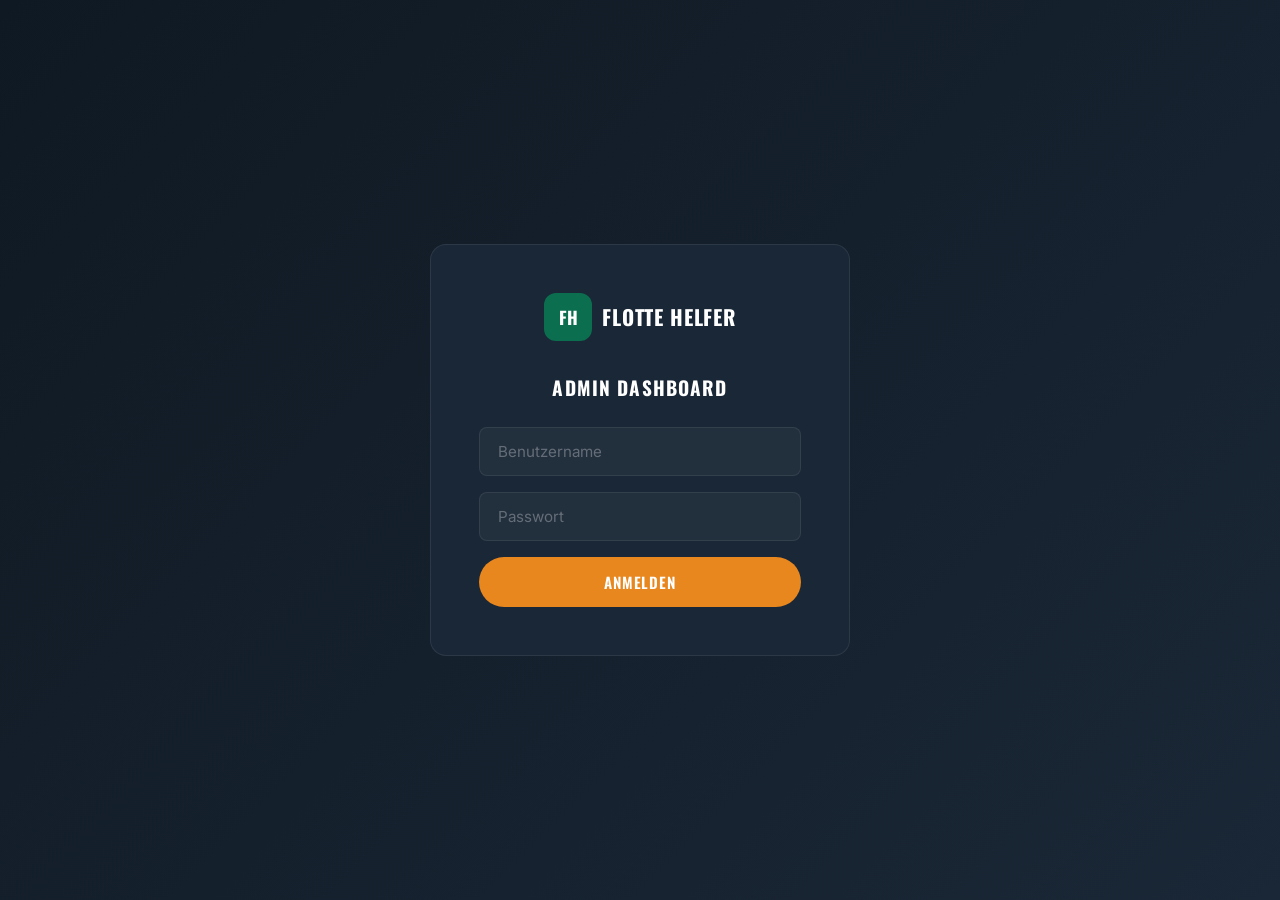
==== admin.html @ 65132338 "Initial commit: Flotte Helfer complete website - Full single-page website (index.html) with 19 secti" ====
<!DOCTYPE html>
<html lang="de">
<head>
  <meta charset="UTF-8">
  <meta name="viewport" content="width=device-width, initial-scale=1.0">
  <title>Flotte Helfer - Admin Dashboard</title>
  <meta name="robots" content="noindex, nofollow">
  <link rel="preconnect" href="https://fonts.googleapis.com">
  <link rel="preconnect" href="https://fonts.gstatic.com" crossorigin>
  <link href="https://fonts.googleapis.com/css2?family=Inter:wght@400;500;600;700&family=Oswald:wght@400;500;600;700&display=swap" rel="stylesheet">
  <style>
    :root {
      --primary: #0B6E4F;
      --primary-dark: #084D38;
      --accent: #E8871E;
      --secondary: #1A8A8A;
      --dark: #0F1923;
      --dark-2: #1a2736;
      --dark-3: #2a3a4a;
      --gold: #F5C518;
      --light: #F7F9FC;
      --white: #ffffff;
      --border: rgba(255,255,255,0.08);
      --text: #94a3b8;
      --radius: 16px;
      --radius-sm: 8px;
      --transition: 0.3s cubic-bezier(0.4, 0, 0.2, 1);
      --font-heading: 'Oswald', sans-serif;
      --font-body: 'Inter', sans-serif;
    }

    *, *::before, *::after { box-sizing: border-box; margin: 0; padding: 0; }

    body {
      font-family: var(--font-body);
      background: var(--dark);
      color: var(--text);
      min-height: 100vh;
      line-height: 1.6;
    }

    /* ========== LOGIN ========== */
    .login-screen {
      min-height: 100vh;
      display: flex;
      align-items: center;
      justify-content: center;
      padding: 24px;
      background: linear-gradient(135deg, var(--dark) 0%, var(--dark-2) 100%);
    }

    .login-card {
      background: var(--dark-2);
      border: 1px solid var(--border);
      border-radius: var(--radius);
      padding: 48px;
      width: 100%;
      max-width: 420px;
      text-align: center;
    }

    .login-logo {
      display: inline-flex;
      align-items: center;
      gap: 10px;
      margin-bottom: 32px;
    }

    .login-logo .logo-icon {
      display: inline-flex;
      align-items: center;
      justify-content: center;
      width: 48px;
      height: 48px;
      background: var(--primary);
      color: var(--white);
      font-family: var(--font-heading);
      font-weight: 700;
      font-size: 1.1rem;
      border-radius: 12px;
    }

    .login-logo .logo-text {
      font-family: var(--font-heading);
      font-size: 1.3rem;
      font-weight: 700;
      color: var(--white);
      text-transform: uppercase;
      letter-spacing: 0.04em;
    }

    .login-card h2 {
      font-family: var(--font-heading);
      color: var(--white);
      font-size: 1.2rem;
      text-transform: uppercase;
      letter-spacing: 0.06em;
      margin-bottom: 24px;
    }

    .login-form input {
      width: 100%;
      padding: 14px 18px;
      border: 1px solid var(--border);
      border-radius: var(--radius-sm);
      background: rgba(255,255,255,0.04);
      color: var(--white);
      font-family: var(--font-body);
      font-size: 0.95rem;
      outline: none;
      transition: all var(--transition);
      margin-bottom: 16px;
    }

    .login-form input:focus {
      border-color: var(--primary);
      box-shadow: 0 0 0 3px rgba(11, 110, 79, 0.2);
    }

    .login-form input::placeholder { color: rgba(255,255,255,0.3); }

    .login-btn {
      width: 100%;
      padding: 14px;
      background: var(--accent);
      color: var(--white);
      font-family: var(--font-heading);
      font-size: 0.95rem;
      font-weight: 600;
      text-transform: uppercase;
      letter-spacing: 0.06em;
      border: none;
      border-radius: 50px;
      cursor: pointer;
      transition: all var(--transition);
    }

    .login-btn:hover { background: #c97218; transform: translateY(-2px); }

    .login-error {
      color: #ef4444;
      font-size: 0.85rem;
      margin-top: 12px;
      display: none;
    }

    /* ========== DASHBOARD ========== */
    .dashboard { display: none; min-height: 100vh; }
    .dashboard.active { display: flex; }

    .sidebar {
      width: 260px;
      background: var(--dark-2);
      border-right: 1px solid var(--border);
      padding: 24px 0;
      flex-shrink: 0;
      position: fixed;
      top: 0;
      left: 0;
      bottom: 0;
      overflow-y: auto;
    }

    .sidebar-logo {
      display: flex;
      align-items: center;
      gap: 10px;
      padding: 0 24px 24px;
      border-bottom: 1px solid var(--border);
      margin-bottom: 24px;
    }

    .sidebar-logo .logo-icon {
      display: inline-flex;
      align-items: center;
      justify-content: center;
      width: 36px;
      height: 36px;
      background: var(--primary);
      color: var(--white);
      font-family: var(--font-heading);
      font-weight: 700;
      font-size: 0.85rem;
      border-radius: 8px;
    }

    .sidebar-logo .logo-text {
      font-family: var(--font-heading);
      font-size: 1rem;
      font-weight: 700;
      color: var(--white);
      text-transform: uppercase;
      letter-spacing: 0.04em;
    }

    .sidebar-nav a {
      display: flex;
      align-items: center;
      gap: 12px;
      padding: 12px 24px;
      color: var(--text);
      font-size: 0.9rem;
      font-weight: 500;
      text-decoration: none;
      transition: all var(--transition);
      border-left: 3px solid transparent;
    }

    .sidebar-nav a:hover,
    .sidebar-nav a.active {
      background: rgba(11, 110, 79, 0.1);
      color: var(--white);
      border-left-color: var(--primary);
    }

    .sidebar-nav svg { flex-shrink: 0; }

    .sidebar-bottom {
      position: absolute;
      bottom: 0;
      left: 0;
      right: 0;
      padding: 16px 24px;
      border-top: 1px solid var(--border);
    }

    .sidebar-bottom a {
      display: flex;
      align-items: center;
      gap: 8px;
      color: var(--text);
      font-size: 0.85rem;
      text-decoration: none;
      transition: color var(--transition);
    }

    .sidebar-bottom a:hover { color: #ef4444; }

    .main-content {
      flex: 1;
      margin-left: 260px;
      padding: 32px;
    }

    .dash-header {
      display: flex;
      justify-content: space-between;
      align-items: center;
      margin-bottom: 32px;
    }

    .dash-header h1 {
      font-family: var(--font-heading);
      color: var(--white);
      font-size: 1.6rem;
      text-transform: uppercase;
      letter-spacing: 0.04em;
    }

    .dash-header-actions { display: flex; gap: 12px; }

    .dash-btn {
      padding: 10px 20px;
      border-radius: 50px;
      font-family: var(--font-heading);
      font-size: 0.8rem;
      font-weight: 600;
      text-transform: uppercase;
      letter-spacing: 0.06em;
      border: none;
      cursor: pointer;
      transition: all var(--transition);
    }

    .dash-btn-primary {
      background: var(--accent);
      color: var(--white);
    }

    .dash-btn-primary:hover { background: #c97218; }

    .dash-btn-outline {
      background: transparent;
      color: var(--text);
      border: 1px solid var(--border);
    }

    .dash-btn-outline:hover { border-color: rgba(255,255,255,0.2); color: var(--white); }

    /* Stats Cards */
    .stats-cards {
      display: grid;
      grid-template-columns: repeat(4, 1fr);
      gap: 16px;
      margin-bottom: 32px;
    }

    .stat-card {
      background: var(--dark-2);
      border: 1px solid var(--border);
      border-radius: var(--radius);
      padding: 24px;
    }

    .stat-card-label {
      font-size: 0.75rem;
      text-transform: uppercase;
      letter-spacing: 0.08em;
      color: var(--text);
      margin-bottom: 8px;
    }

    .stat-card-value {
      font-family: var(--font-heading);
      font-size: 2rem;
      font-weight: 700;
      color: var(--white);
      line-height: 1;
    }

    .stat-card-change {
      font-size: 0.8rem;
      margin-top: 8px;
    }

    .stat-card-change.positive { color: #22c55e; }
    .stat-card-change.neutral { color: var(--accent); }

    /* Table */
    .table-card {
      background: var(--dark-2);
      border: 1px solid var(--border);
      border-radius: var(--radius);
      overflow: hidden;
    }

    .table-header {
      display: flex;
      justify-content: space-between;
      align-items: center;
      padding: 20px 24px;
      border-bottom: 1px solid var(--border);
    }

    .table-header h3 {
      font-family: var(--font-heading);
      color: var(--white);
      font-size: 1rem;
      text-transform: uppercase;
      letter-spacing: 0.04em;
    }

    .table-filter {
      display: flex;
      gap: 8px;
    }

    .filter-btn {
      padding: 6px 14px;
      border-radius: 50px;
      font-size: 0.75rem;
      font-weight: 600;
      border: 1px solid var(--border);
      background: transparent;
      color: var(--text);
      cursor: pointer;
      transition: all var(--transition);
    }

    .filter-btn.active,
    .filter-btn:hover {
      background: var(--primary);
      border-color: var(--primary);
      color: var(--white);
    }

    table {
      width: 100%;
      border-collapse: collapse;
    }

    th {
      text-align: left;
      padding: 14px 24px;
      font-family: var(--font-heading);
      font-size: 0.75rem;
      text-transform: uppercase;
      letter-spacing: 0.08em;
      color: var(--text);
      border-bottom: 1px solid var(--border);
      white-space: nowrap;
    }

    td {
      padding: 16px 24px;
      font-size: 0.9rem;
      border-bottom: 1px solid var(--border);
      color: rgba(255,255,255,0.8);
    }

    tr:last-child td { border-bottom: none; }

    tr:hover td { background: rgba(255,255,255,0.02); }

    .badge {
      display: inline-block;
      padding: 4px 12px;
      border-radius: 50px;
      font-size: 0.7rem;
      font-weight: 600;
      text-transform: uppercase;
      letter-spacing: 0.04em;
    }

    .badge-neu { background: rgba(232, 135, 30, 0.15); color: var(--accent); }
    .badge-kontaktiert { background: rgba(26, 138, 138, 0.15); color: var(--secondary); }
    .badge-erledigt { background: rgba(11, 110, 79, 0.15); color: var(--primary); }

    .action-btn {
      background: none;
      border: none;
      color: var(--text);
      cursor: pointer;
      padding: 4px 8px;
      border-radius: 6px;
      transition: all var(--transition);
      font-size: 0.8rem;
    }

    .action-btn:hover { background: rgba(255,255,255,0.06); color: var(--white); }

    .empty-state {
      text-align: center;
      padding: 60px 24px;
      color: var(--text);
    }

    .empty-state svg { margin-bottom: 16px; opacity: 0.3; }
    .empty-state p { font-size: 0.95rem; }

    /* Responsive */
    @media (max-width: 1024px) {
      .stats-cards { grid-template-columns: repeat(2, 1fr); }
    }

    @media (max-width: 768px) {
      .sidebar { display: none; }
      .main-content { margin-left: 0; }
      .stats-cards { grid-template-columns: 1fr; }
      .dash-header { flex-direction: column; gap: 16px; align-items: flex-start; }
      .table-card { overflow-x: auto; }
      table { min-width: 600px; }
    }
  </style>
</head>
<body>

  <!-- ========== LOGIN SCREEN ========== -->
  <div class="login-screen" id="loginScreen">
    <div class="login-card">
      <div class="login-logo">
        <span class="logo-icon">FH</span>
        <span class="logo-text">Flotte Helfer</span>
      </div>
      <h2>Admin Dashboard</h2>
      <form class="login-form" onsubmit="handleLogin(event)">
        <input type="text" id="loginUser" placeholder="Benutzername" autocomplete="username" required>
        <input type="password" id="loginPass" placeholder="Passwort" autocomplete="current-password" required>
        <button type="submit" class="login-btn">Anmelden</button>
        <p class="login-error" id="loginError">Ungueltige Zugangsdaten</p>
      </form>
    </div>
  </div>

  <!-- ========== DASHBOARD ========== -->
  <div class="dashboard" id="dashboard">
    <!-- Sidebar -->
    <aside class="sidebar">
      <div class="sidebar-logo">
        <span class="logo-icon">FH</span>
        <span class="logo-text">Admin</span>
      </div>
      <nav class="sidebar-nav">
        <a href="#" class="active">
          <svg width="18" height="18" viewBox="0 0 24 24" fill="none" stroke="currentColor" stroke-width="2"><rect x="3" y="3" width="7" height="7"/><rect x="14" y="3" width="7" height="7"/><rect x="14" y="14" width="7" height="7"/><rect x="3" y="14" width="7" height="7"/></svg>
          Dashboard
        </a>
        <a href="#">
          <svg width="18" height="18" viewBox="0 0 24 24" fill="none" stroke="currentColor" stroke-width="2"><path d="M4 4h16c1.1 0 2 .9 2 2v12c0 1.1-.9 2-2 2H4c-1.1 0-2-.9-2-2V6c0-1.1.9-2 2-2z"/><polyline points="22,6 12,13 2,6"/></svg>
          Anfragen
        </a>
        <a href="../index.html">
          <svg width="18" height="18" viewBox="0 0 24 24" fill="none" stroke="currentColor" stroke-width="2"><path d="M18 13v6a2 2 0 01-2 2H5a2 2 0 01-2-2V8a2 2 0 012-2h6"/><polyline points="15 3 21 3 21 9"/><line x1="10" y1="14" x2="21" y2="3"/></svg>
          Website ansehen
        </a>
      </nav>
      <div class="sidebar-bottom">
        <a href="#" onclick="handleLogout()">
          <svg width="16" height="16" viewBox="0 0 24 24" fill="none" stroke="currentColor" stroke-width="2"><path d="M9 21H5a2 2 0 01-2-2V5a2 2 0 012-2h4"/><polyline points="16 17 21 12 16 7"/><line x1="21" y1="12" x2="9" y2="12"/></svg>
          Abmelden
        </a>
      </div>
    </aside>

    <!-- Main -->
    <main class="main-content">
      <div class="dash-header">
        <h1>Dashboard</h1>
        <div class="dash-header-actions">
          <button class="dash-btn dash-btn-outline" onclick="exportCSV()">CSV Export</button>
          <button class="dash-btn dash-btn-primary" onclick="clearSubmissions()">Alle loeschen</button>
        </div>
      </div>

      <div class="stats-cards" id="statsCards">
        <!-- Filled by JS -->
      </div>

      <div class="table-card">
        <div class="table-header">
          <h3>Anfragen</h3>
          <div class="table-filter">
            <button class="filter-btn active" onclick="filterTable('all', this)">Alle</button>
            <button class="filter-btn" onclick="filterTable('Neu', this)">Neu</button>
            <button class="filter-btn" onclick="filterTable('Kontaktiert', this)">Kontaktiert</button>
            <button class="filter-btn" onclick="filterTable('Erledigt', this)">Erledigt</button>
          </div>
        </div>
        <div id="tableContainer">
          <!-- Filled by JS -->
        </div>
      </div>
    </main>
  </div>

  <script>
    // ========== AUTH ==========
    const ADMIN_USER = 'admin';
    const ADMIN_PASS = '***REMOVED***';

    function handleLogin(e) {
      e.preventDefault();
      const user = document.getElementById('loginUser').value;
      const pass = document.getElementById('loginPass').value;

      if (user === ADMIN_USER && pass === ADMIN_PASS) {
        sessionStorage.setItem('fh_admin', 'true');
        showDashboard();
      } else {
        document.getElementById('loginError').style.display = 'block';
      }
    }

    function handleLogout() {
      sessionStorage.removeItem('fh_admin');
      document.getElementById('dashboard').classList.remove('active');
      document.getElementById('loginScreen').style.display = 'flex';
    }

    function showDashboard() {
      document.getElementById('loginScreen').style.display = 'none';
      document.getElementById('dashboard').classList.add('active');
      renderDashboard();
    }

    // Check session
    if (sessionStorage.getItem('fh_admin') === 'true') {
      showDashboard();
    }

    // ========== DASHBOARD DATA ==========
    let currentFilter = 'all';

    function getSubmissions() {
      return JSON.parse(localStorage.getItem('fh_submissions') || '[]');
    }

    function renderDashboard() {
      const submissions = getSubmissions();
      renderStats(submissions);
      renderTable(submissions);
    }

    function renderStats(submissions) {
      const total = submissions.length;
      const neu = submissions.filter(s => s.status === 'Neu').length;
      const kontaktiert = submissions.filter(s => s.status === 'Kontaktiert').length;
      const erledigt = submissions.filter(s => s.status === 'Erledigt').length;

      document.getElementById('statsCards').innerHTML = `
        <div class="stat-card">
          <div class="stat-card-label">Gesamt Anfragen</div>
          <div class="stat-card-value">${total}</div>
          <div class="stat-card-change neutral">Alle Anfragen</div>
        </div>
        <div class="stat-card">
          <div class="stat-card-label">Neue Anfragen</div>
          <div class="stat-card-value">${neu}</div>
          <div class="stat-card-change" style="color: var(--accent);">Noch unbearbeitet</div>
        </div>
        <div class="stat-card">
          <div class="stat-card-label">Kontaktiert</div>
          <div class="stat-card-value">${kontaktiert}</div>
          <div class="stat-card-change" style="color: var(--secondary);">In Bearbeitung</div>
        </div>
        <div class="stat-card">
          <div class="stat-card-label">Erledigt</div>
          <div class="stat-card-value">${erledigt}</div>
          <div class="stat-card-change positive">Abgeschlossen</div>
        </div>
      `;
    }

    function renderTable(submissions) {
      const filtered = currentFilter === 'all'
        ? submissions
        : submissions.filter(s => s.status === currentFilter);

      if (filtered.length === 0) {
        document.getElementById('tableContainer').innerHTML = `
          <div class="empty-state">
            <svg width="48" height="48" viewBox="0 0 24 24" fill="none" stroke="currentColor" stroke-width="1.5"><path d="M4 4h16c1.1 0 2 .9 2 2v12c0 1.1-.9 2-2 2H4c-1.1 0-2-.9-2-2V6c0-1.1.9-2 2-2z"/><polyline points="22,6 12,13 2,6"/></svg>
            <p>Keine Anfragen vorhanden</p>
          </div>
        `;
        return;
      }

      const rows = filtered.map(sub => {
        const d = sub.data;
        const date = new Date(sub.timestamp).toLocaleDateString('de-DE', {
          day: '2-digit', month: '2-digit', year: 'numeric', hour: '2-digit', minute: '2-digit'
        });
        const badgeClass = sub.status === 'Neu' ? 'badge-neu' : sub.status === 'Kontaktiert' ? 'badge-kontaktiert' : 'badge-erledigt';

        return `
          <tr>
            <td>${date}</td>
            <td>${d.name || '-'}</td>
            <td>${d.email || '-'}</td>
            <td>${d.telefon || '-'}</td>
            <td>${d.leistung || '-'}</td>
            <td><span class="badge ${badgeClass}">${sub.status}</span></td>
            <td>
              <button class="action-btn" onclick="cycleStatus('${sub.id}')" title="Status aendern">
                <svg width="14" height="14" viewBox="0 0 24 24" fill="none" stroke="currentColor" stroke-width="2"><polyline points="1 4 1 10 7 10"/><path d="M3.51 15a9 9 0 102.13-9.36L1 10"/></svg>
              </button>
              <button class="action-btn" onclick="deleteSubmission('${sub.id}')" title="Loeschen">
                <svg width="14" height="14" viewBox="0 0 24 24" fill="none" stroke="currentColor" stroke-width="2"><polyline points="3 6 5 6 21 6"/><path d="M19 6v14a2 2 0 01-2 2H7a2 2 0 01-2-2V6m3 0V4a2 2 0 012-2h4a2 2 0 012 2v2"/></svg>
              </button>
            </td>
          </tr>
        `;
      }).join('');

      document.getElementById('tableContainer').innerHTML = `
        <table>
          <thead>
            <tr>
              <th>Datum</th>
              <th>Name</th>
              <th>E-Mail</th>
              <th>Telefon</th>
              <th>Leistung</th>
              <th>Status</th>
              <th>Aktionen</th>
            </tr>
          </thead>
          <tbody>${rows}</tbody>
        </table>
      `;
    }

    function cycleStatus(id) {
      const submissions = getSubmissions();
      const sub = submissions.find(s => s.id === id);
      if (!sub) return;

      const cycle = { 'Neu': 'Kontaktiert', 'Kontaktiert': 'Erledigt', 'Erledigt': 'Neu' };
      sub.status = cycle[sub.status] || 'Neu';

      localStorage.setItem('fh_submissions', JSON.stringify(submissions));
      renderDashboard();
    }

    function deleteSubmission(id) {
      const submissions = getSubmissions().filter(s => s.id !== id);
      localStorage.setItem('fh_submissions', JSON.stringify(submissions));
      renderDashboard();
    }

    function clearSubmissions() {
      if (confirm('Alle Anfragen wirklich loeschen?')) {
        localStorage.setItem('fh_submissions', '[]');
        renderDashboard();
      }
    }

    function filterTable(filter, btn) {
      currentFilter = filter;
      document.querySelectorAll('.filter-btn').forEach(b => b.classList.remove('active'));
      if (btn) btn.classList.add('active');
      renderTable(getSubmissions());
    }

    function exportCSV() {
      const submissions = getSubmissions();
      if (!submissions.length) return alert('Keine Daten vorhanden.');

      const headers = ['Datum', 'Name', 'E-Mail', 'Telefon', 'Leistung', 'Nachricht', 'Status'];
      const rows = submissions.map(s => [
        new Date(s.timestamp).toLocaleDateString('de-DE'),
        s.data.name || '',
        s.data.email || '',
        s.data.telefon || '',
        s.data.leistung || '',
        (s.data.nachricht || '').replace(/"/g, '""'),
        s.status
      ]);

      let csv = headers.join(';') + '\n';
      rows.forEach(row => {
        csv += row.map(v => `"${v}"`).join(';') + '\n';
      });

      const blob = new Blob(['\uFEFF' + csv], { type: 'text/csv;charset=utf-8;' });
      const url = URL.createObjectURL(blob);
      const a = document.createElement('a');
      a.href = url;
      a.download = `flotte-helfer-anfragen-${new Date().toISOString().split('T')[0]}.csv`;
      a.click();
      URL.revokeObjectURL(url);
    }
  </script>
</body>
</html>
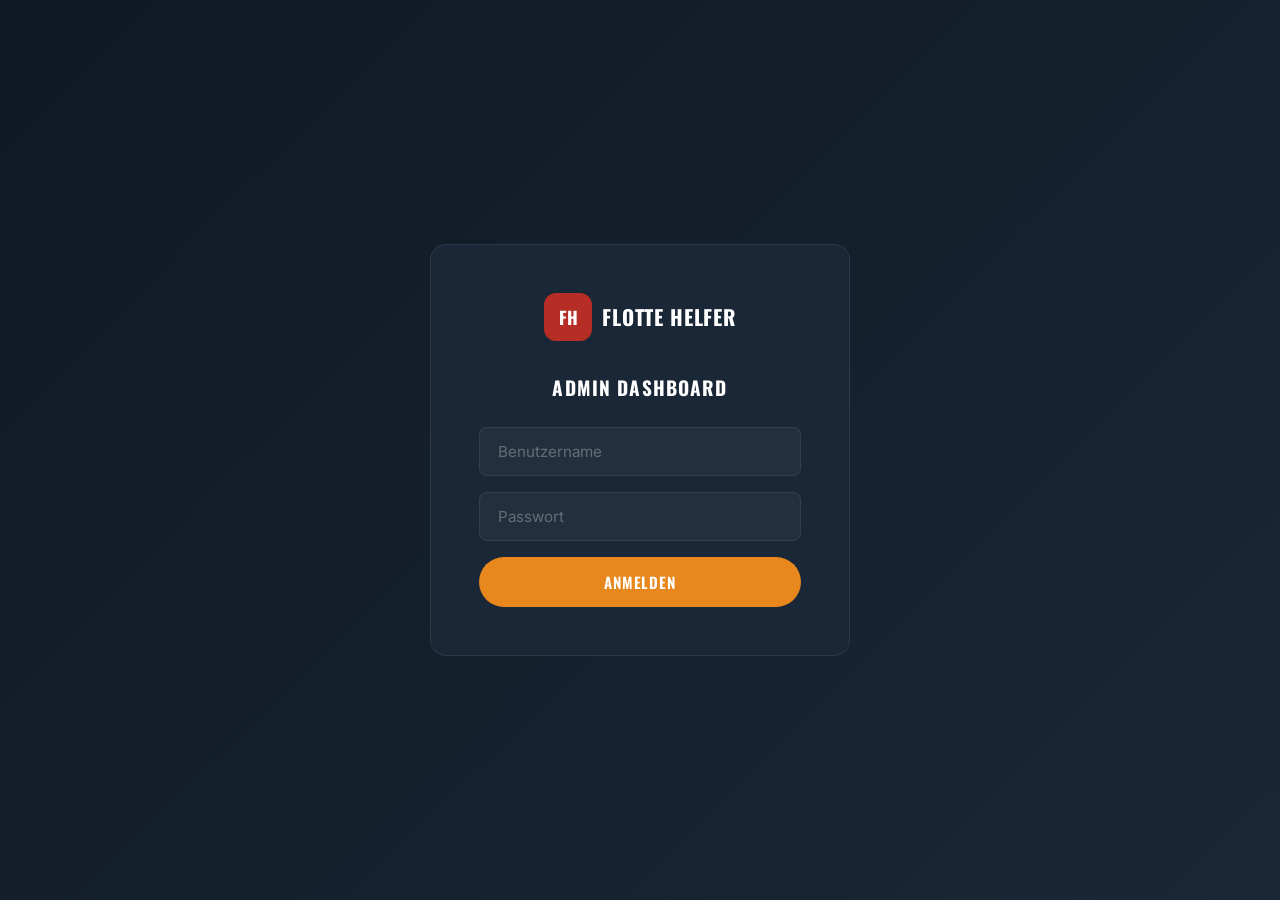
==== commit 92625d36: "Fix German umlauts, premium red color scheme, real logo, WhatsApp number - Replace all ASCII umlaut " ====
--- a/admin.html
+++ b/admin.html
@@ -10,10 +10,10 @@
   <link href="https://fonts.googleapis.com/css2?family=Inter:wght@400;500;600;700&family=Oswald:wght@400;500;600;700&display=swap" rel="stylesheet">
   <style>
     :root {
-      --primary: #0B6E4F;
-      --primary-dark: #084D38;
+      --primary: #B52D24;
+      --primary-dark: #8B1A14;
       --accent: #E8871E;
-      --secondary: #1A8A8A;
+      --secondary: #2C3E50;
       --dark: #0F1923;
       --dark-2: #1a2736;
       --dark-3: #2a3a4a;
@@ -114,7 +114,7 @@
 
     .login-form input:focus {
       border-color: var(--primary);
-      box-shadow: 0 0 0 3px rgba(11, 110, 79, 0.2);
+      box-shadow: 0 0 0 3px rgba(181, 45, 36, 0.2);
     }
 
     .login-form input::placeholder { color: rgba(255,255,255,0.3); }
@@ -208,7 +208,7 @@
 
     .sidebar-nav a:hover,
     .sidebar-nav a.active {
-      background: rgba(11, 110, 79, 0.1);
+      background: rgba(181, 45, 36, 0.1);
       color: var(--white);
       border-left-color: var(--primary);
     }
@@ -414,7 +414,7 @@
 
     .badge-neu { background: rgba(232, 135, 30, 0.15); color: var(--accent); }
     .badge-kontaktiert { background: rgba(26, 138, 138, 0.15); color: var(--secondary); }
-    .badge-erledigt { background: rgba(11, 110, 79, 0.15); color: var(--primary); }
+    .badge-erledigt { background: rgba(181, 45, 36, 0.15); color: var(--primary); }
 
     .action-btn {
       background: none;
@@ -467,7 +467,7 @@
         <input type="text" id="loginUser" placeholder="Benutzername" autocomplete="username" required>
         <input type="password" id="loginPass" placeholder="Passwort" autocomplete="current-password" required>
         <button type="submit" class="login-btn">Anmelden</button>
-        <p class="login-error" id="loginError">Ungueltige Zugangsdaten</p>
+        <p class="login-error" id="loginError">Ungültige Zugangsdaten</p>
       </form>
     </div>
   </div>
@@ -508,7 +508,7 @@
         <h1>Dashboard</h1>
         <div class="dash-header-actions">
           <button class="dash-btn dash-btn-outline" onclick="exportCSV()">CSV Export</button>
-          <button class="dash-btn dash-btn-primary" onclick="clearSubmissions()">Alle loeschen</button>
+          <button class="dash-btn dash-btn-primary" onclick="clearSubmissions()">Alle löschen</button>
         </div>
       </div>
 
@@ -642,10 +642,10 @@
             <td>${d.leistung || '-'}</td>
             <td><span class="badge ${badgeClass}">${sub.status}</span></td>
             <td>
-              <button class="action-btn" onclick="cycleStatus('${sub.id}')" title="Status aendern">
+              <button class="action-btn" onclick="cycleStatus('${sub.id}')" title="Status ändern">
                 <svg width="14" height="14" viewBox="0 0 24 24" fill="none" stroke="currentColor" stroke-width="2"><polyline points="1 4 1 10 7 10"/><path d="M3.51 15a9 9 0 102.13-9.36L1 10"/></svg>
               </button>
-              <button class="action-btn" onclick="deleteSubmission('${sub.id}')" title="Loeschen">
+              <button class="action-btn" onclick="deleteSubmission('${sub.id}')" title="Löschen">
                 <svg width="14" height="14" viewBox="0 0 24 24" fill="none" stroke="currentColor" stroke-width="2"><polyline points="3 6 5 6 21 6"/><path d="M19 6v14a2 2 0 01-2 2H7a2 2 0 01-2-2V6m3 0V4a2 2 0 012-2h4a2 2 0 012 2v2"/></svg>
               </button>
             </td>
@@ -690,7 +690,7 @@
     }
 
     function clearSubmissions() {
-      if (confirm('Alle Anfragen wirklich loeschen?')) {
+      if (confirm('Alle Anfragen wirklich löschen?')) {
         localStorage.setItem('fh_submissions', '[]');
         renderDashboard();
       }
